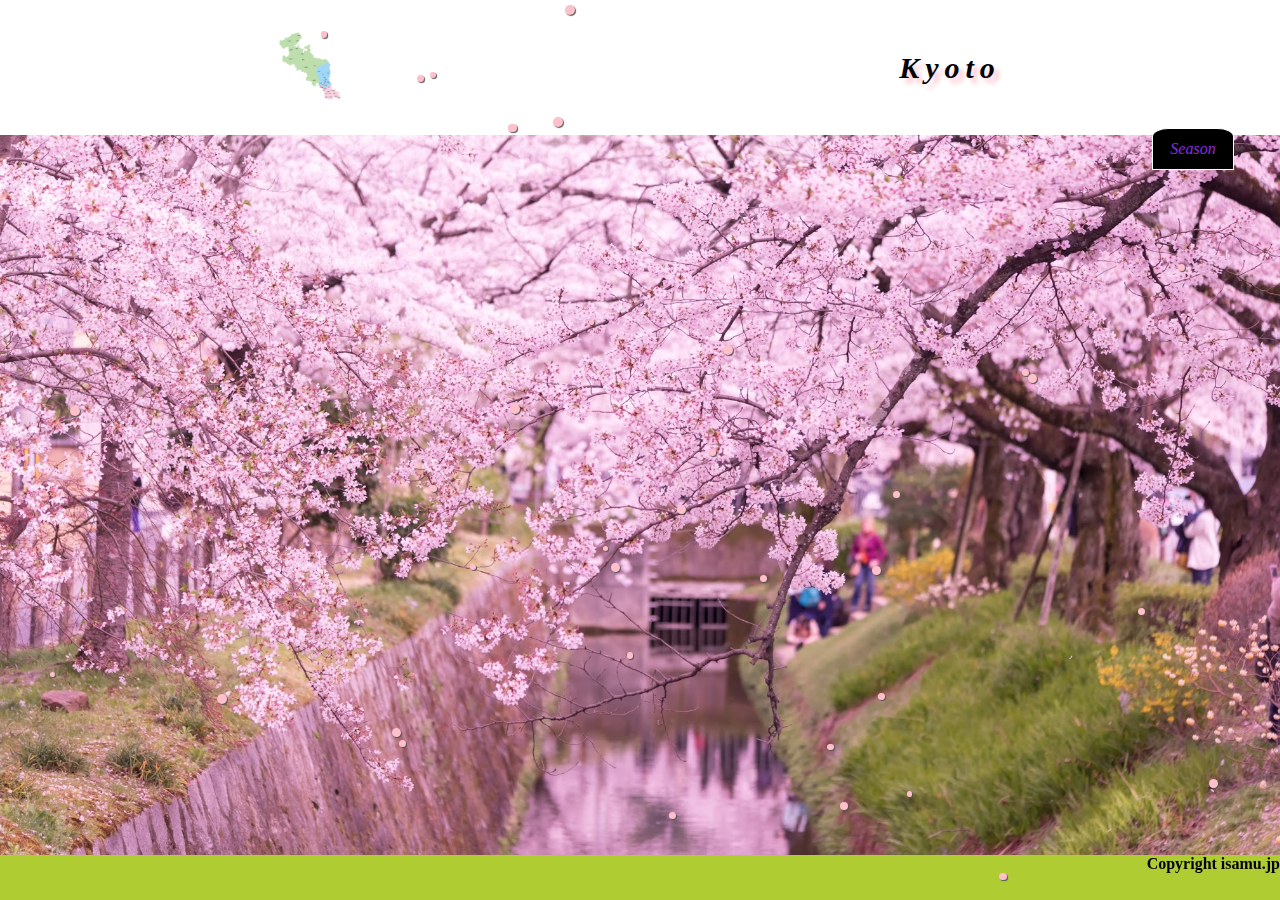
==== index2.html @ d2902db1 "dvopxjkdx" ====
<!DOCTYPE html>
<html lang="ja">
<head>
    <meta charset="UTF-8">
    <meta name="viewport" content="width=device-width, initial-scale=1.0">
    <meta http-equiv="X-UA-Compatible" content="ie=edge">
    <title>Document</title>
    <link rel="stylesheet" href="https://use.fontawesome.com/releases/v5.8.2/css/all.css" integrity="sha384-oS3vJWv+0UjzBfQzYUhtDYW+Pj2yciDJxpsK1OYPAYjqT085Qq/1cq5FLXAZQ7Ay" crossorigin="anonymous">
    <link rel="stylesheet" href="reset.css">
    <link rel="stylesheet" href="/css/style2.css">
   

<script type="text/javascript" src="http://ajax.googleapis.com/ajax/libs/jquery/1.11.1/jquery.min.js"></script>

<script type="text/javascript" src="snowfall.jquery.js"></script>
</head>
<body>
    <div class="container">
        <div class="header">
            <a href="/00/index.html"><img src="/img/地図.gif" href="" class="pic"></a>
            <h1 class="isamu">Kyoto</h1>
              
        </div>
        <div class="tamura">
            <dl class="toggle-menu" style="position: absolute;margin:10% 0 0 90%;" >
                <dt class="js-toggle" style="display: block;border-radius: 20% 20% 0 0;"">Season</dt>
                <dd ><a href="index2.html"style="color: pink;">Spring</a></dd>
                <dd><a href="index3.html" style="color:blue;">Summer</a></dd>
                <dd><a href="index.html"style="color:red;">Autumn</a></dd>
                <dd style="border-radius: 0 0 20% 20%;"><a href="index4.html"style="color:white;">Winter</a></dd>
            </dl>  
        </div>
        <div class="footer">
            <h2>Copyright isamu.jp</h2>
        </div>
        
    </div>
    <script src="/js/app2.js"></script>
</body>
</html>
---- css/style2.css ----
@charset "UTF-8";

.container {
    height:100vh ;
    width: 100;
    background-size: cover;
    background-image: url(/img/春桜.jpg) ;
    background-color:black;
}

.header{
    height: 15vh;
    width: 100%;
    background-color:white;
    position: fixed;
    
    align-items: center; 
    display: flex;
    justify-content:space-between;
    justify-content: center;
    
}
.pic{
    width: 10%;
    
    /* margin:15px; */
}
.isamu{
    font-family: 'Times New Roman', Times, serif;
    font-size: 30px;
    font-style: italic;
    letter-spacing: 0.2em;
    text-shadow: 5px 5px 5px pink;
    font-weight: bold;
   
}
.toggle-menu dt {
    margin: 0 auto;
    width: 80px;
    line-height: 40px;
    text-align: center;
    border: 1px solid #fff;
    background-color: #000;
    color:blueviolet;
    cursor: pointer;
    font-family: 'Times New Roman', Times, serif;
    font-style: italic;
    
  }
  
  .toggle-menu dd {
    display: none;
    margin: 0 auto;
    background-color: #000;
    border: 1px solid #fff;
    box-sizing: border-box;
    width: 80px;
    line-height: 40px;
    text-align: center;
    color: white;
    cursor: pointer;
    font-family: 'Times New Roman', Times, serif;
    font-style: italic;
  }
  
  .toggle-menu dd + dd {
    border-top: none;
  }
  .footer{
      height: 5vh;
      width: 100%;
      margin-top: 95vh;
      background-color: rgb(176, 204, 51);
      display: flex;
      flex-direction: row-reverse;
      position: fixed;
  }
  @media screen and (max-width:560px){
    .tamura{
        position: absolute;
        margin:130px 0 0 280px;
    }
}
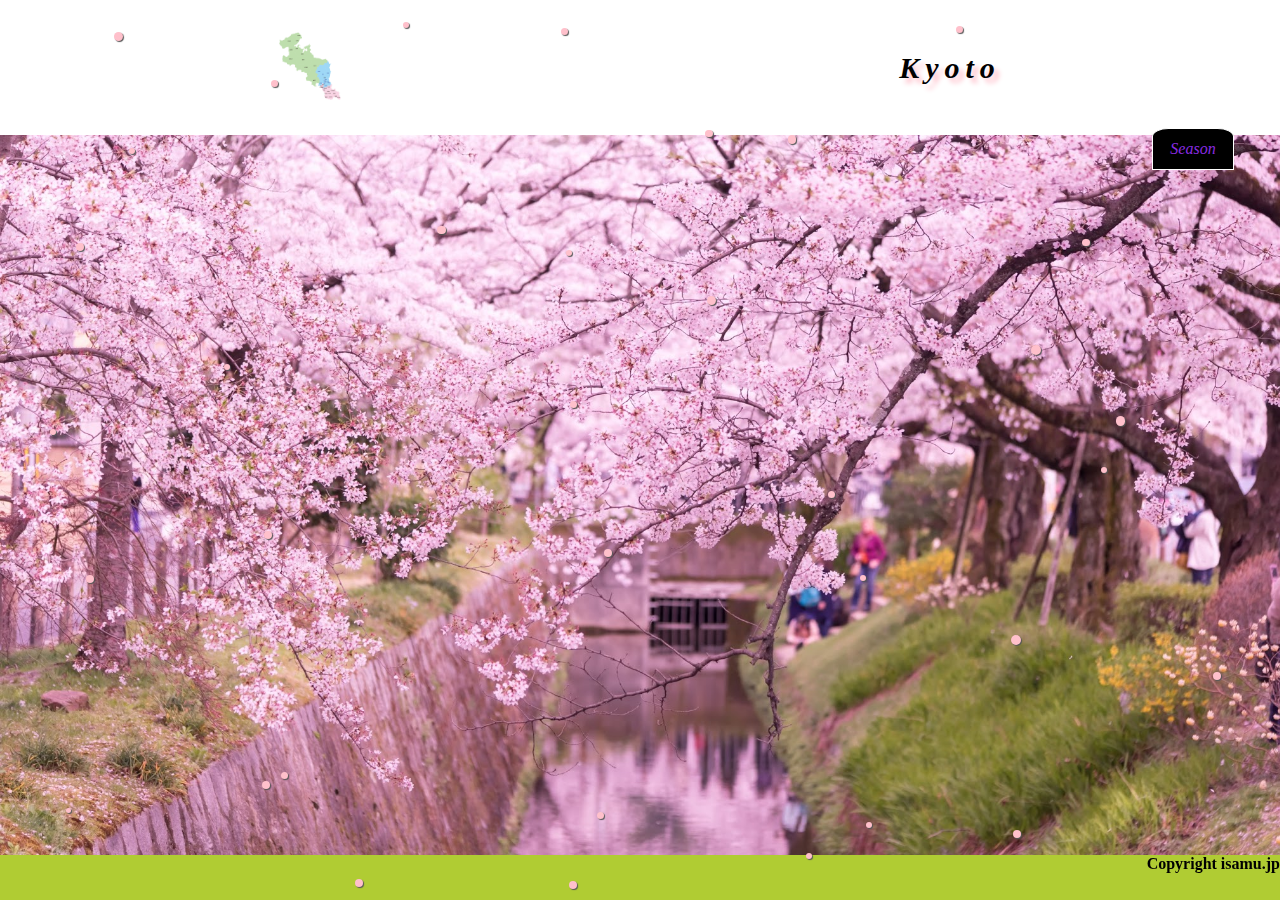
==== commit 6f4e22a3: "dccf" ====
--- a/index2.html
+++ b/index2.html
@@ -10,7 +10,7 @@
     <link rel="stylesheet" href="/css/style2.css">
    
 
-<script type="text/javascript" src="http://ajax.googleapis.com/ajax/libs/jquery/1.11.1/jquery.min.js"></script>
+<script type="text/javascript" src="https://ajax.googleapis.com/ajax/libs/jquery/1.11.1/jquery.min.js"></script>
 
 <script type="text/javascript" src="snowfall.jquery.js"></script>
 </head>
